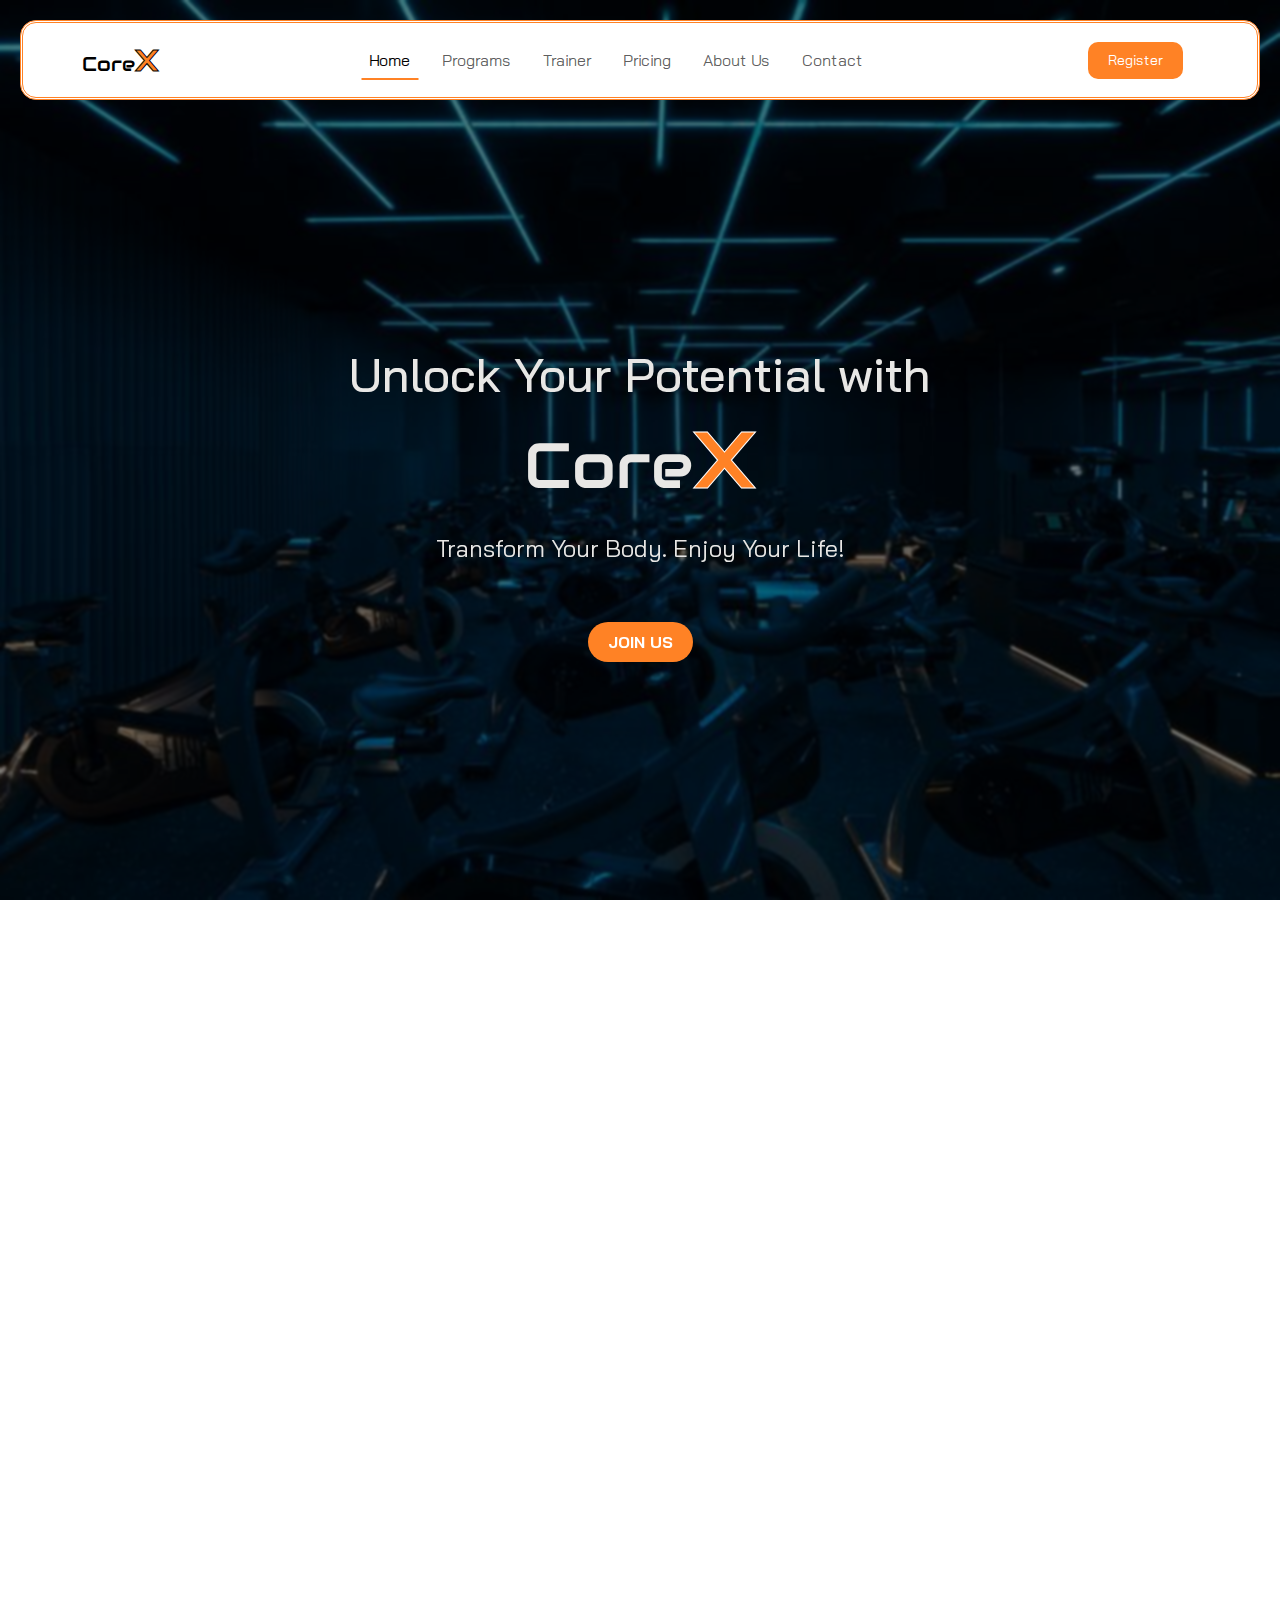
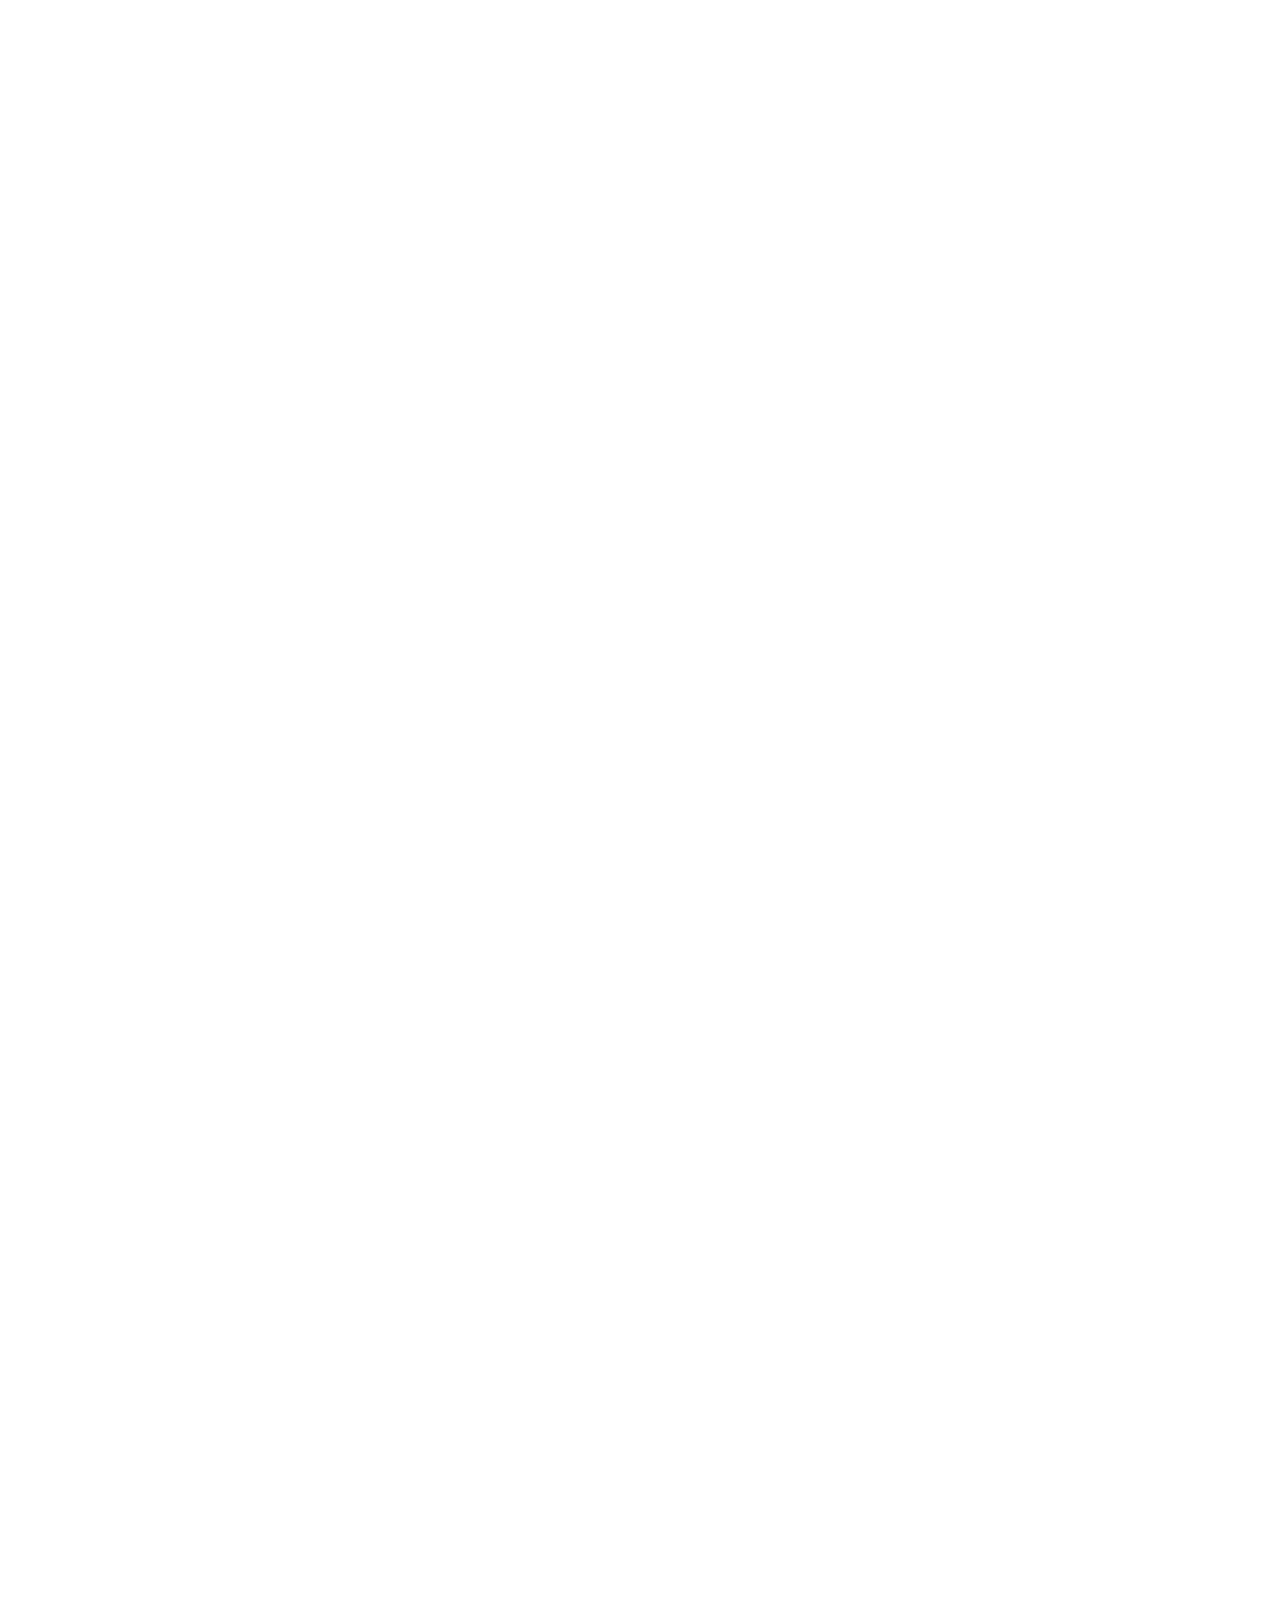
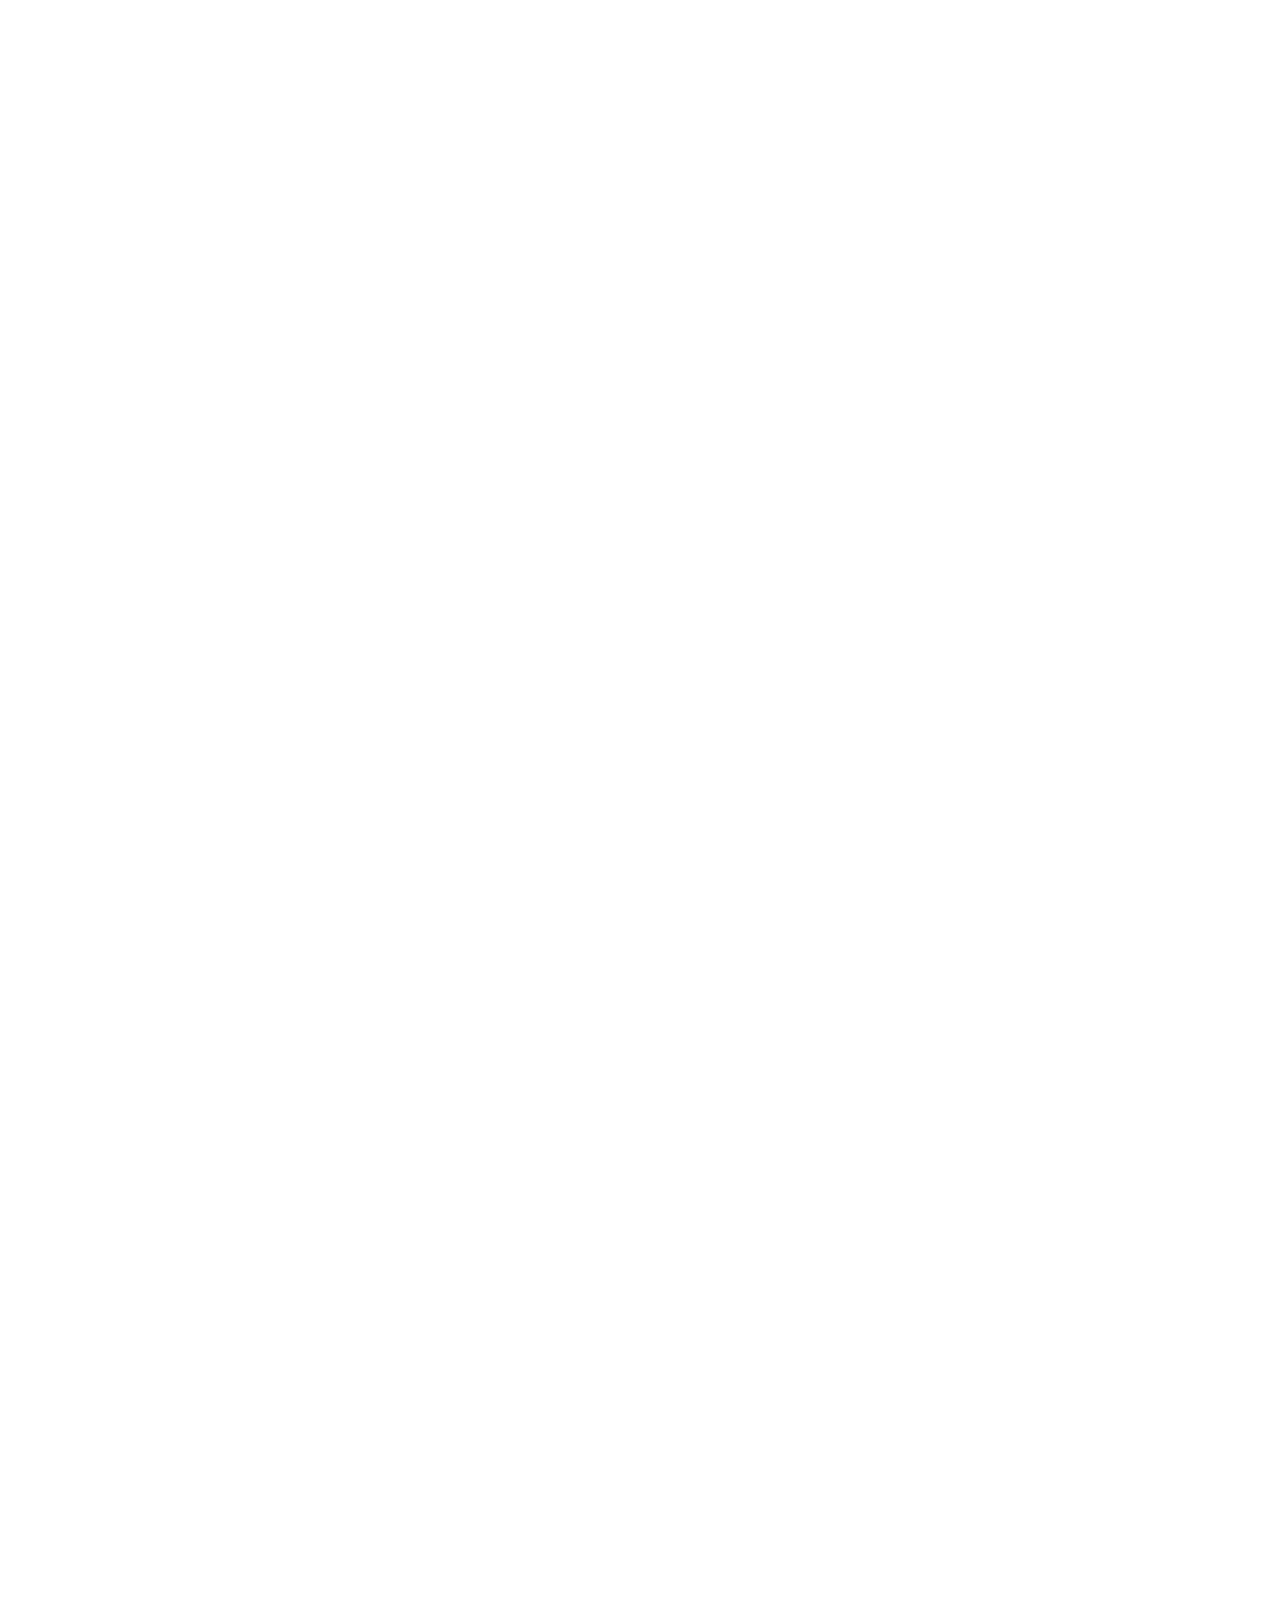
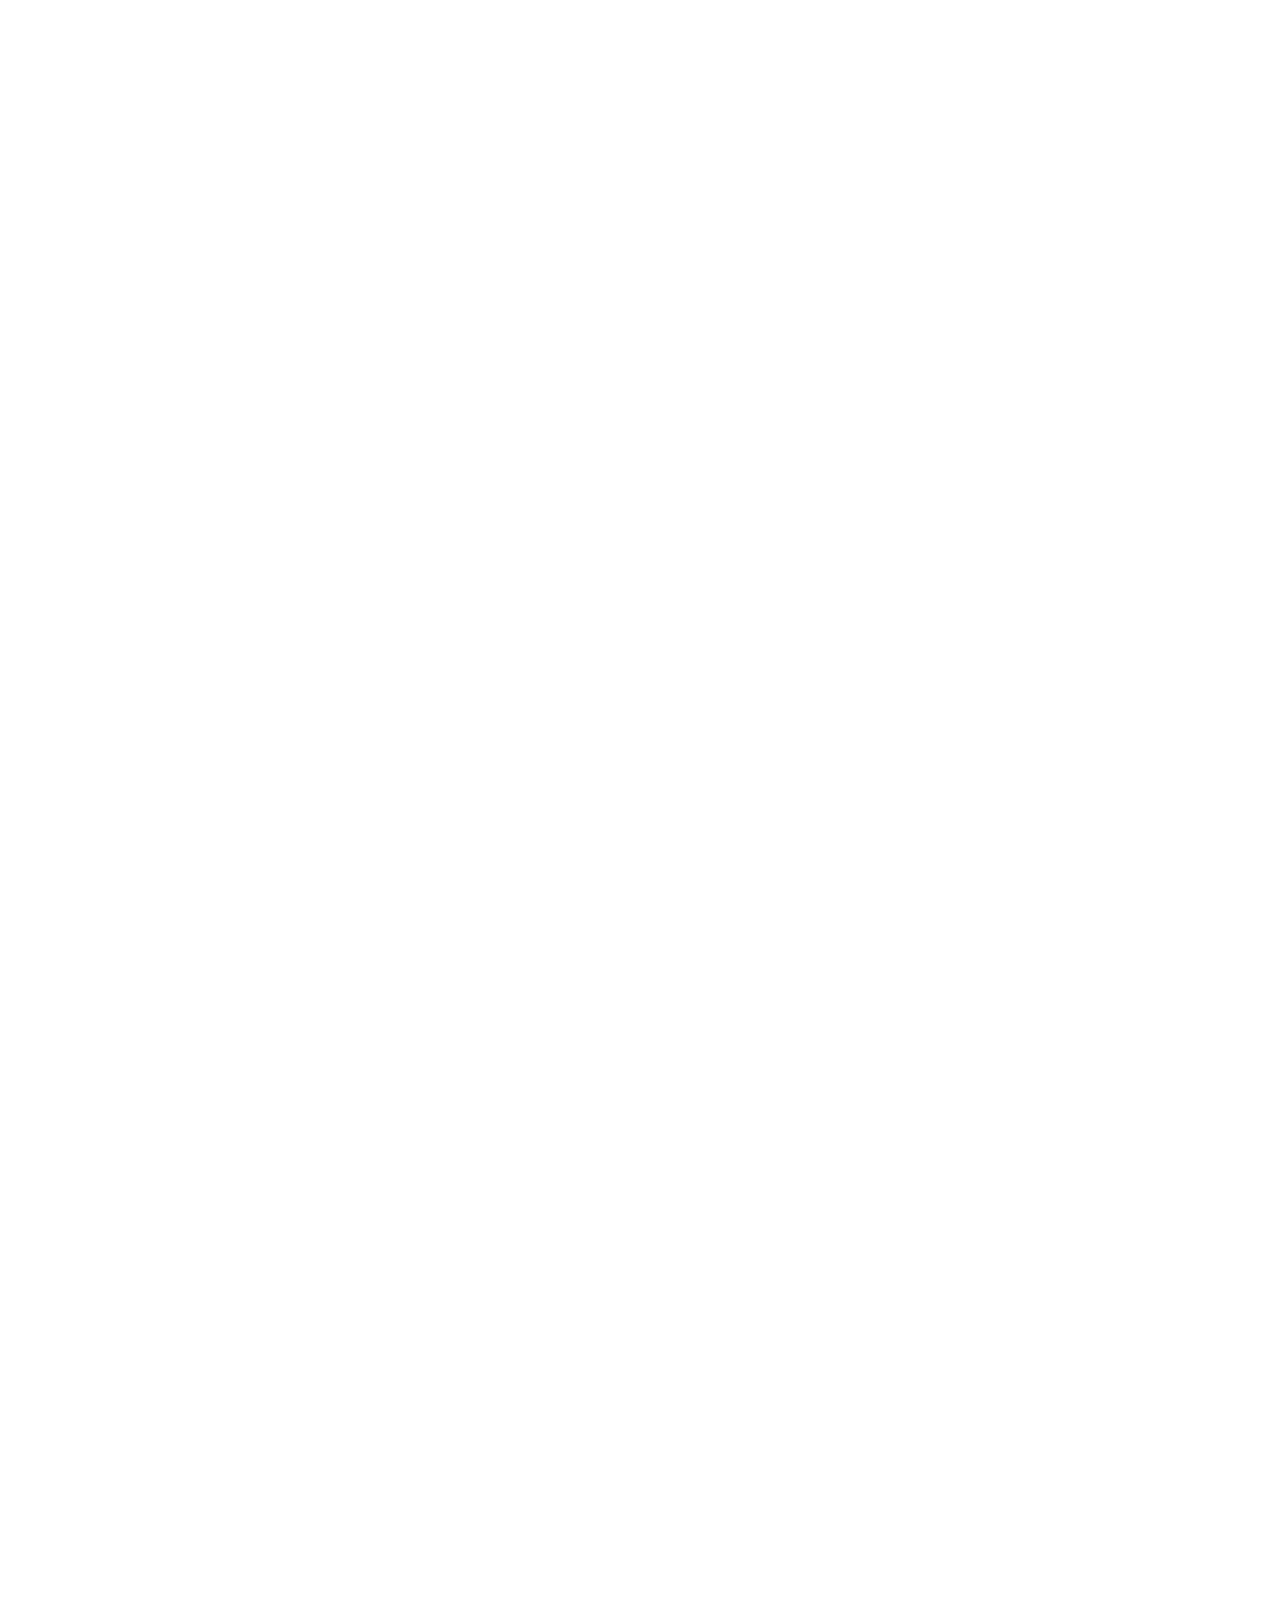
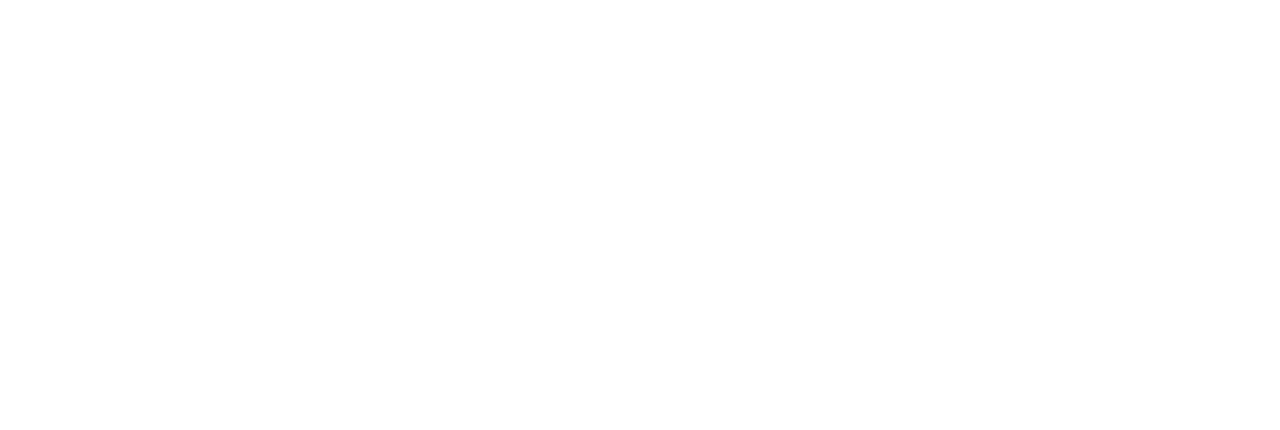
==== index.html @ 25e28dea "first commit" ====
<!DOCTYPE html>
<html lang="en">
  <head>
    <meta charset="UTF-8" />
    <meta name="viewport" content="width=device-width, initial-scale=1.0" />
    <title>CoreX Fitness</title>

    <!-- favicon -->
    <link
      rel="shortcut icon"
      href="images/CoreX_Favicon.png"
      type="image/x-icon"
    />

    <!-- Custom Css  -->
    <link rel="stylesheet" href="style.css" />

    <!-- Bootstrap CSS -->
    <link
      href="https://cdn.jsdelivr.net/npm/bootstrap@5.3.3/dist/css/bootstrap.min.css"
      rel="stylesheet"
      integrity="sha384-QWTKZyjpPEjISv5WaRU9OFeRpok6YctnYmDr5pNlyT2bRjXh0JMhjY6hW+ALEwIH"
      crossorigin="anonymous"
    />
    <!-- font awesome cdn -->
    <link
      rel="stylesheet"
      href="https://cdnjs.cloudflare.com/ajax/libs/font-awesome/6.6.0/css/all.min.css"
      integrity="sha512-Kc323vGBEqzTmouAECnVceyQqyqdsSiqLQISBL29aUW4U/M7pSPA/gEUZQqv1cwx4OnYxTxve5UMg5GT6L4JJg=="
      crossorigin="anonymous"
      referrerpolicy="no-referrer"
    />
    <!-- Animate.css CDN -->
    <link
      rel="stylesheet"
      href="https://cdnjs.cloudflare.com/ajax/libs/animate.css/4.1.1/animate.min.css"
    />
  </head>
  <body>
    <!-- NavBar Section  -->
    <nav class="navbar navbar-expand-lg fixed-top">
      <div class="container">
        <a class="navbar-brand" href="#">Core<span>X</span></a>
        <div
          class="offcanvas offcanvas-end"
          tabindex="-1"
          id="offcanvasNavbar"
          aria-labelledby="offcanvasNavbarLabel"
        >
          <div class="offcanvas-header">
            <h5 class="offcanvas-title" id="offcanvasNavbarLabel">
              Core<span>X</span>
            </h5>
            <button
              type="button"
              class="btn-close"
              data-bs-dismiss="offcanvas"
              aria-label="Close"
            ></button>
          </div>
          <div class="offcanvas-body">
            <ul class="navbar-nav justify-content-center flex-grow-1 pe-3">
              <li class="nav-item">
                <a
                  class="nav-link active mx-lg-2"
                  aria-current="page"
                  href="index.html"
                  >Home</a
                >
              </li>
              <li class="nav-item">
                <a class="nav-link mx-lg-2" href="#programs">Programs</a>
              </li>
              <li class="nav-item">
                <a class="nav-link mx-lg-2" href="#trainer">Trainer</a>
              </li>
              <li class="nav-item">
                <a class="nav-link mx-lg-2" href="#pricing">Pricing</a>
              </li>
              <li class="nav-item">
                <a class="nav-link mx-lg-2" href="#about">About Us</a>
              </li>
              <li class="nav-item">
                <a class="nav-link mx-lg-2" href="#contact">Contact</a>
              </li>
            </ul>
          </div>
        </div>
        <a href="register.html" class="reg-button">Register</a>
        <button
          class="navbar-toggler pe-0"
          type="button"
          data-bs-toggle="offcanvas"
          data-bs-target="#offcanvasNavbar"
          aria-controls="offcanvasNavbar"
          aria-label="Toggle navigation"
        >
          <span class="navbar-toggler-icon"></span>
        </button>
      </div>
    </nav>
    <!-- NavBar Section  -->

    <!-- Home Page Section  -->
    <section class="home" id="home">
      <div class="content container text-center">
        <h1 class="animate__animated animate__fadeInDown">
          Unlock Your Potential with
          <h3 class="home-brand">Core<span>X</span></h3>
        </h1>
        <p>
          <span
            class="multiple-text animate__animated animate__fadeInUp animate__repeat-2"
            >Transform Your Body. Enjoy Your Life!</span
          >
        </p>

        <a
          href="register.html"
          class="home-btn animate__animated animate__fadeInUp fw-bold"
          >Join Us</a
        >
      </div>
    </section>
    <!-- Welcome Section  -->
    <section class="welcome" id="welcome">
      <div class="welcome-container">
        <div class="row align-items-center">
          <div class="col-md-6">
            <div class="video-container">
              <video
                width="100%"
                controls
                src="images/shortvideo.mp4"
                loop
                autoplay
                muted
                class="animate__animated animate__fadeInLeft"
              ></video>
            </div>
          </div>
          <div class="col-md-6">
            <div class="welcome-content text-center text-md-start">
              <h1 class="welcome-heading fadeInRight-1s">
                Our Gym is <span>"Your Gym"</span>
              </h1>
              <p
                class="animate__animated animate__fadeInRight animate__delay-2s"
              >
                CoreX is a premium fitness center that offers state-of-the-art
                equipment, experienced trainers, and customized workout plans to
                help you achieve your fitness goals. Our welcoming environment
                and friendly staff make every visit an enjoyable experience.
                Join us to transform your body, boost your energy, and improve
                your overall health and wellbeing.
              </p>
              <p
                class="animate__animated animate__fadeInRight animate__delay-2s"
              >
                Founded by fitness enthusiasts with a passion for health and
                wellness, CoreX was born out of the desire to create a space
                where everyone, regardless of their fitness level, can thrive.
                We started with a simple idea: to make fitness accessible,
                enjoyable, and effective for everyone. Today, CoreX stands as a
                testament to that vision, offering a wide range of programs and
                resources designed to help you succeed.
              </p>
              <a
                href="register.html"
                class="btn_welcome animate__animated animate__fadeInUp animate__delay-3s"
                >Learn More</a
              >
            </div>
          </div>
        </div>
      </div>
    </section>

    <!-- Programs Section  -->
    <section class="programs" id="programs">
      <h2
        class="programs-heading animate__animated animate__fadeInDown animate__delay-1s"
      >
        Our <span>Programs</span>
      </h2>
      <div class="programs-content">
        <div
          class="row-programs animate__animated animate__zoomIn animate__delay-2s"
        >
          <img src="images/Yoga.jpg" alt="Yoga Program" class="program-img" />
          <h4 class="programs-description">Yoga Programs</h4>
          <p class="programs-description">
            Find balance and inner peace with our yoga program. Improve
            flexibility, strength, and mental clarity through various styles,
            suitable for all levels.Enhance your physical and mental well-being
            with expert guidance.
          </p>
          <a href="register.html" class="program-btn">Join Now</a>
        </div>
        <div
          class="row-programs animate__animated animate__zoomIn animate__delay-3s"
        >
          <img
            src="images/pilates-reformer.jpg"
            alt="Pilates Program"
            class="program-img"
          />
          <h4 class="programs-description">Pilates Programs</h4>
          <p class="programs-description">
            Strengthen your core and improve posture with our Pilates program.
            Focus on controlled movements for enhanced flexibility, balance, and
            overall body strength. Ideal for anyone seeking low-impact,
            effective exercise.
          </p>
          <a href="register.html" class="program-btn">Join Now</a>
        </div>
        <div
          class="row-programs animate__animated animate__zoomIn animate__delay-4s"
        >
          <img
            src="images/weight gain.jpg"
            alt="Weight Gain Program"
            class="program-img"
          />
          <h4 class="programs-description">Weight Gain</h4>
          <p class="programs-description">
            Achieve healthy weight gain with a balanced diet and tailored
            workouts. Build muscle mass and enhance your physique and strength
            with our expert guidance. Perfect for those looking to improve their
            overall health.
          </p>
          <a href="register.html" class="program-btn">Join Now</a>
        </div>
        <div
          class="row-programs animate__animated animate__zoomIn animate__delay-5s"
        >
          <img
            src="images/weight loss.jpg"
            alt="Weight Loss Program"
            class="program-img"
          />
          <h4 class="programs-description">Weight Loss</h4>
          <p class="programs-description">
            Safely shed excess pounds with our weight loss program. Combine a
            balanced diet with effective cardio and strength exercises for a
            leaner, healthier body. Ideal for achieving sustainable weight loss
            and improved fitness.
          </p>
          <a href="register.html" class="program-btn">Join Now</a>
        </div>
      </div>
    </section>

    <!-- trainer section  -->
    <section class="trainer" id="trainer">
      <h2
        class="trainer-heading animate__animated animate__fadeInDown animate__delay-1s fw-bold"
      >
        Our <span>Trainers</span>
      </h2>
      <div class="trainer-content">
        <div
          class="row-trainer animate__animated animate__zoomIn animate__delay-2s"
        >
          <img
            src="images/trainer_gym_Amelia.jpg"
            alt="Fitness"
            class="trainer-img"
          />
          <h4 class="trainer-description">Amelia</h4>
          <h6 class="trainer-description">Fitness Expert</h6>
          <p class="programs-description">
            Specializing in strength training and HIIT. Inspires and motivates
            members with personalized fitness plans.
          </p>
          <a href="register.html" class="trainer-btn">Join Now</a>
        </div>
        <div
          class="row-trainer animate__animated animate__zoomIn animate__delay-2s"
        >
          <img
            src="images/trainer_pila_lylia.jpg"
            alt="Fitness"
            class="trainer-img"
          />
          <h4 class="trainer-description">Lylia</h4>
          <h6 class="trainer-description">Pilates Instructor</h6>
          <p class="programs-description">
            Focusing on flexibility, posture, and core strength. Offers
            personalized Pilates routines for balanced body and mind.
          </p>
          <a href="register.html" class="trainer-btn">Join Now</a>
        </div>
        <div
          class="row-trainer animate__animated animate__zoomIn animate__delay-2s"
        >
          <img
            src="images/trainer_Gym_Andrew.jpg"
            alt="Fitness"
            class="trainer-img"
          />
          <h4 class="trainer-description">Andrew</h4>
          <h6 class="trainer-description">Fitness Expert</h6>
          <p class="programs-description">
            Specializing in customized fitness plans, strength training, and
            cardiovascular health. Join to achieve your goals.
          </p>
          <a href="register.html" class="trainer-btn">Join Now</a>
        </div>
        <div
          class="row-trainer animate__animated animate__zoomIn animate__delay-2s"
        >
          <img
            src="images/trainer_yoga_Clara.jpg"
            alt="Fitness"
            class="trainer-img"
          />
          <h4 class="trainer-description">Clara</h4>
          <h6 class="trainer-description">Yoga Instructor</h6>
          <p class="programs-description">
            Specializing in various yoga styles. Helps achieve flexibility,
            strength, and mental clarity. Join for rejuvenation.
          </p>
          <a href="register.html" class="trainer-btn">Join Now</a>
        </div>
      </div>
    </section>

    <!-- Membership Pricing Section -->
    <section id="pricing" class="py-5">
      <div class="container">
        <h2 class="pricing-headiing text-center mb-5 fw-bold">
          Our <span>Membership Plans</span>
        </h2>
        <div class="row">
          <!-- Basic Plan -->
          <div class="col-lg-4">
            <div class="card text-center shadow">
              <div class="card-header">
                <h3>Basic Plan</h3>
                <p class="price">$19/month</p>
              </div>
              <div class="card-body">
                <ul class="list-group list-group-flush">
                  <li class="list-group-item">Access to Gym</li>
                  <li class="list-group-item">Free Wi-Fi</li>
                  <li class="list-group-item">1 Group Class per Week</li>
                </ul>
                <a href="register.html" class="btn btn-primary mt-3"
                  >Join Now</a
                >
              </div>
            </div>
          </div>

          <!-- Premium Plan -->
          <div class="col-lg-4">
            <div class="card text-center shadow">
              <div class="card-header">
                <h3>Premium Plan</h3>
                <p class="price">$49/month</p>
              </div>
              <div class="card-body">
                <ul class="list-group list-group-flush">
                  <li class="list-group-item">Access to Gym</li>
                  <li class="list-group-item">Free Wi-Fi</li>
                  <li class="list-group-item">Unlimited Group Classes</li>
                  <li class="list-group-item">1 Personal Training Session</li>
                </ul>
                <a href="register.html" class="btn btn-primary mt-3"
                  >Join Now</a
                >
              </div>
            </div>
          </div>

          <!-- VIP Plan -->
          <div class="col-lg-4">
            <div class="card text-center shadow">
              <div class="card-header">
                <h3>VIP Plan</h3>
                <p class="price">$99/month</p>
              </div>
              <div class="card-body">
                <ul class="list-group list-group-flush">
                  <li class="list-group-item">All Premium Benefits</li>
                  <li class="list-group-item">24/7 Gym Access</li>
                  <li class="list-group-item">3 Personal Training Sessions</li>
                  <li class="list-group-item">Private Locker Room</li>
                </ul>
                <a href="register.html" class="btn btn-primary mt-3"
                  >Join Now</a
                >
              </div>
            </div>
          </div>
        </div>
      </div>
    </section>

    <!-- carousel  -->
    <div
      id="carouselFade"
      class="custom carousel slide carousel-fade"
      data-bs-ride="carousel"
      data-bs-interval="1500"
    >
      <div class="carousel-inner">
        <div class="carousel-item active">
          <img src="images/CoreX_Banner4.png" class="d-block w-100" alt="..." />
        </div>
        <div class="carousel-item">
          <img src="images/CoreX_Banner2.png" class="d-block w-100" alt="..." />
        </div>
        <div class="carousel-item">
          <img src="images/CoreX_Banner3.png" class="d-block w-100" alt="..." />
        </div>
        <div class="carousel-item">
          <img src="images/CoreX_Banner1.png" class="d-block w-100" alt="..." />
        </div>
      </div>
      <button
        class="carousel-control-prev"
        type="button"
        data-bs-target="#carouselExampleFade"
        data-bs-slide="prev"
      >
        <span class="carousel-control-prev-icon" aria-hidden="true"></span>
        <span class="visually-hidden">Previous</span>
      </button>
      <button
        class="carousel-control-next"
        type="button"
        data-bs-target="#carouselExampleFade"
        data-bs-slide="next"
      >
        <span class="carousel-control-next-icon" aria-hidden="true"></span>
        <span class="visually-hidden">Next</span>
      </button>
    </div>
    <!-- carousel  -->

    <!-- ecommerce section  -->
    <section class="ecommerce" id="ecommerce">
      <div class="ecommerce-container">
        <div class="row align-items-center">
          <div class="col-md-6">
            <div class="photo-container animate__animated animate__slideInLeft">
              <img src="images/ecommerce.jpeg" alt="" />
            </div>
          </div>
          <div class="col-md-6">
            <div class="ecommerce-content text-center text-md-start">
              <h1 class="ecommerce-heading fadeInRight-1s">
                Our Ecommerce is <span>"Coming Soon"</span>
              </h1>
              <p
                class="animate__animated animate__fadeInRight animate__delay-2s"
              >
                As CoreX Fitness continues to expand its online presence, this
                new eCommerce platform will play a crucial role in connecting
                with customers and offering them the best products to support
                their fitness goals. Get ready to take your fitness journey to
                the next level with the new CoreX Fitness eCommerce site!
              </p>
              <p
                class="animate__animated animate__fadeInRight animate__delay-2s"
              >
                Get ready to elevate your fitness game with the all-new
                <strong>CoreX Fitness eCommerce</strong> platform! 🚀 Packed
                with the latest gear, cutting-edge equipment, and everything you
                need to stay ahead in your fitness journey, our store is
                designed to offer an unparalleled shopping experience. Whether
                you’re a beginner or a pro, you'll find exactly what you need,
                tailored just for you.
              </p>
              <a
                href="ecommerce.html"
                class="btn_ecommerce animate__animated animate__fadeInUp animate__delay-3s"
                >Learn More</a
              >
            </div>
          </div>
        </div>
      </div>
    </section>

    <!-- ecommerce section  -->

    <!-- Founder  -->
    <section class="founder-speech" id="about">
      <div class="container-founder"></div>
    </section>
    <!-- Meet our Founder section -->
    <div class="container founder-section">
      <h2 class="animate__animated animate__fadeInDown fw-bold">
        Meet the Founders of CoreX Fitness
      </h2>

      <!-- Mr. Andrew Section -->
      <div class="row align-items-center mt-5">
        <div class="col-md-4 animate__animated animate__slideInLeft">
          <img
            src="images/ownerphoto-b.jpg"
            alt="Mr. Andrew"
            class="founder-photo"
          />
        </div>
        <div class="col-md-8 animate__animated animate__slideInRight">
          <div class="founder-name">Mr. Andrew</div>
          <div class="founder-title">Co-Founder & Fitness Expert</div>
          <p class="founder-bio">
            Andrew has always been an advocate for a healthy lifestyle. With a
            background in sports science and personal training, he brings a
            wealth of knowledge and experience to CoreX Fitness. His dedication
            to fitness is not just about physical strength but also about mental
            well-being.
          </p>
        </div>
      </div>

      <!-- Mrs. Clara Section -->
      <div class="row align-items-center mt-5">
        <div class="col-md-8 animate__animated animate__slideInLeft">
          <div class="founder-name">Mrs. Clara</div>
          <div class="founder-title">Co-Founder & Yoga Instructor</div>
          <p class="founder-bio-2">
            Clara complements Andrew's expertise with her background in yoga and
            wellness coaching. She understands that true fitness is a holistic
            journey that combines physical exercise with proper nutrition and
            mental health practices.
          </p>
        </div>
        <div class="col-md-4 animate__animated animate__slideInRight">
          <img
            src="images/ownerphoto-g.jpg"
            alt="Mrs. Clara"
            class="founder-photo"
          />
        </div>
      </div>
    </div>

    <!-- Founder section  -->

    <!-- Contact Us Section -->
    <section id="contact">
      <div class="container mt-5">
        <div class="text-center mb-5">
          <p class="fs-2">We'd love to hear from you!</p>
        </div>
        <div class="row">
          <!-- Contact Information -->
          <div class="col-md-6 mb-4">
            <div class="card">
              <div class="map-container">
                <iframe
                  src="https://www.google.com/maps/embed?pb=!1m18!1m12!1m3!1d3151.8354345093745!2d144.9537353155761!3d-37.81720974202157!2m3!1f0!2f0!3f0!3m2!1i1024!2i768!4f13.1!3m3!1m2!1s0x6ad642af0f11fd81%3A0xf577cb2c7c5e0a0!2sFederation%20Square!5e0!3m2!1sen!2sau!4v1603719151355!5m2!1sen!2sau"
                  width="600"
                  height="450"
                  frameborder="0"
                  style="border: 0"
                  allowfullscreen=""
                  aria-hidden="false"
                  tabindex="0"
                >
                </iframe>
              </div>
              <div class="card-body">
                <h5 class="card-title">Get in Touch</h5>
                <p class="card-text">
                  <i class="fa-solid fa-location-dot me-2"></i>
                  123 Fitness Street, Healthy City.
                </p>
                <p class="card-text">
                  <i class="fa-solid fa-phone me-2"></i>
                  (+66) 627 741 535
                </p>
                <p class="card-text">
                  <i class="fa-solid fa-envelope me-2"></i>
                  info@corex.com
                </p>
              </div>
            </div>
          </div>
          <!-- Contact Form -->
          <div class="col-md-6 mb-4">
            <div class="card">
              <div class="card-body">
                <h5 class="card-title">Send Us a Message</h5>
                <form action="submit_contact_form.php" method="post">
                  <div class="mb-3">
                    <label for="name" class="form-label">Name</label>
                    <input
                      type="text"
                      class="form-control"
                      id="name"
                      name="name"
                      required
                    />
                  </div>
                  <div class="mb-3">
                    <label for="name" class="form-label">Phone Number</label>
                    <input
                      type="text"
                      class="form-control"
                      id="phone"
                      name="phone"
                      required
                    />
                  </div>
                  <div class="mb-3">
                    <label for="email" class="form-label">Email address</label>
                    <input
                      type="email"
                      class="form-control"
                      id="email"
                      name="email"
                      required
                    />
                  </div>
                  <div class="mb-3">
                    <label for="message" class="form-label">Message</label>
                    <textarea
                      class="form-control"
                      id="message"
                      name="message"
                      rows="4"
                      required
                    ></textarea>
                  </div>
                  <button type="submit" class="btn btn-primary">Submit</button>
                </form>
              </div>
            </div>
          </div>
        </div>
      </div>
    </section>

    <!-- Footer Section -->
    <footer id="footer" class="bg-dark text-light py-5">
      <div class="container">
        <div class="row">
          <div class="col-md-4 mb-4">
            <h5 class="animated-text">CoreX</h5>
            <p>
              We are dedicated to providing the best fitness training services
              to help you achieve your health goals. Join us at CoreX for a
              transformative experience.
            </p>
          </div>
          <div class="col-md-4 mb-4">
            <h5 class="animated-text">Contact Us</h5>
            <p><i class="fa fa-envelope"></i> info@corex.com</p>
            <p><i class="fa fa-phone"></i> +66 627 741 536</p>
            <p>
              <i class="fa fa-map-marker"></i> 123 Fitness Street, Healthy City
            </p>
          </div>
          <div class="col-md-4 mb-4">
            <h5 class="animated-text">Follow Us</h5>
            <div class="social-icons">
              <a href="#"><i class="fa-brands fa-square-facebook fa-2x"></i></a>
              <a href="#"
                ><i class="fa-brands fa-square-x-twitter fa-2x"></i
              ></a>
              <a href="#"
                ><i class="fa-brands fa-square-instagram fa-2x"></i
              ></a>
              <a href="#"><i class="fa-brands fa-linkedin fa-2x"></i></a>
            </div>
          </div>
        </div>
      </div>
      <div class="footer-bottom text-center py-3">
        &copy; 2024 CoreX. All Rights Reserved.
      </div>
    </footer>

    <!-- bootstrap js  -->
    <script
      src="https://cdn.jsdelivr.net/npm/bootstrap@5.3.3/dist/js/bootstrap.bundle.min.js"
      integrity="sha384-YvpcrYf0tY3lHB60NNkmXc5s9fDVZLESaAA55NDzOxhy9GkcIdslK1eN7N6jIeHz"
      crossorigin="anonymous"
    ></script>
  </body>
</html>
---- style.css ----
@import url("https://fonts.googleapis.com/css2?family=Audiowide&family=Roboto:ital,wght@0,100;0,300;0,400;0,500;0,700;0,900;1,100;1,300;1,400;1,500;1,700;1,900&display=swap");
@import url("https://fonts.googleapis.com/css2?family=Audiowide&family=Bai+Jamjuree:ital,wght@0,200;0,300;0,400;0,500;0,600;0,700;1,200;1,300;1,400;1,500;1,600;1,700&family=Roboto:ital,wght@0,100;0,300;0,400;0,500;0,700;0,900;1,100;1,300;1,400;1,500;1,700;1,900&display=swap");
* {
  margin: 0;
  padding: 0;
  font-family: "Bai Jamjuree";
}
body,
html {
  height: 100%;
  width: 100%;
  overflow-x: hidden;
  scroll-behavior: smooth;
  scroll-padding: 6rem;
}
.navbar {
  background-color: white;
  height: 80px;
  margin: 20px;
  border-radius: 16px;
  border-color: #ff8225;
  border-style: double;
  padding: 0.5rem;
}
.navbar-brand,
.offcanvas-title {
  font-family: "Audiowide";
  font-size: 30px;
}
.navbar-brand span,
.offcanvas-title span,
.hero-section span {
  font-family: "Audiowide";
  font-size: 30px;
  color: #ff8225;
  -webkit-text-stroke-color: #000;
  -webkit-text-stroke-width: 1px;
}

.reg-button,
.btn_welcome ,
.btn_ecommerce{
  background-color: #ff8225;
  color: white;
  text-decoration: none;
  font-size: 14px;
  padding: 8px 20px;
  margin: 10px 15px;
  border-radius: 10px;
  transition: 0.3s background-color;
}

.reg-button:hover,
.btn_welcome:hover ,
.btn_ecommerce:hover{
  background-color: #f79f5b;
}
.navbar-toggler {
  border: none;
  font-size: 1.25rem;
}
.navbar-toggler:focus,
.btn-close:focus {
  box-shadow: none;
  outline: none;
}
.nav-link {
  color: #454545;
  font-weight: 500;
  position: relative;
}
.nav-link:hover,
.nav-link.active {
  color: #000;
}
@media (min-width: 991px) {
  .nav-link::before {
    position: absolute;
    content: "";
    bottom: 0;
    left: 50%;
    transform: translateX(-50%);
    width: 0;
    height: 2px;
    background: #ff8225;
    visibility: hidden;
    transition: 0.3s ease-in-out;
  }
  .nav-link:hover:before,
  .nav-link.nav-link.active::before {
    width: 100%;
    visibility: visible;
  }
}

.home {
  display: flex;
  align-items: center;
  justify-content: center;
  min-height: 100vh;
  background-image: url("images/herobg3.jpeg");
  background-repeat: no-repeat;
  background-attachment: fixed;
  background-size: cover;
  background-position: center;
  position: relative;
}

.home::before {
  content: "";
  position: absolute;
  top: 0;
  left: 0;
  width: 100%;
  height: 100%;
  background: rgba(0, 0, 0, 0.5); /* Dark overlay */
  backdrop-filter: blur(1px); /* Blur effect */
  z-index: 1;
}

.home .content {
  position: relative;
  z-index: 2;
  color: #e8e7e5;
  margin-top: 100px;
}

.home .content h1 {
  font-size: 3rem;
  font-family: "Bai Jamjuree", sans-serif;
  font-weight: 500;
  text-align: center;
}
.home .content .home-brand {
  font-family: "Audiowide";
  font-size: 4rem;
}
.home .content .home-brand span {
  font-family: "Audiowide";
  font-size: 5rem;
  color: #ff8225;
  -webkit-text-stroke-color: white;
  -webkit-text-stroke-width: 1px;
}

.home .content p {
  font-size: 1.5rem;
  padding-top: 1rem;
  padding-bottom: 3rem;
  line-height: 1.4;
  text-align: center;
  font-family: "Bai Jamjuree", sans-serif;
}
.home-btn {
  background-color: #ff8225;
  color: white;
  text-decoration: none;
  text-transform: uppercase;
  text-align: center;
  padding: 10px 20px;
  border-radius: 50px;
  transition: 0.3s background-color;
  font-size: 1rem;
  font-family: "Bai Jamjuree", sans-serif;
  transition: 0.5s ease;
}
.home-btn:hover {
  background-color: white;
  color: #ff8225;
}
.animate__animated .animate__fadeInUp {
  --animate-duration: 0.5s;
  --animate-repeat: 4;
}

.welcome {
  padding: 80px 0;
  background-color: white;
  color: black;
}

.welcome .video-container video {
  width: 100%;
  max-width: 600px;
  border-radius: 10px;
  padding: 10px;
  margin: 20px;
  border: 2px double #ff8225;
}

.welcome-content {
  padding: 20px;
  margin-right: 20px;
}

.welcome-heading,
.programs-heading {
  font-size: 2.5rem;
  font-weight: bold;
  color: black;
  margin-bottom: 20px;
  animation: slideInFromRight 3s ease 3;
}
.programs-heading {
  text-align: center;
}

.welcome-heading span,
.programs-heading span {
  color: #ff8225;
}

.welcome p {
  font-size: 1rem;
  margin-bottom: 30px;
  margin-right: 40px;
  line-height: 1.5;
  text-align: justify;
  animation: slideInFromRight 3s ease 3;
}

@media (max-width: 768px) {
  .welcome-content {
    padding: 20px 20px;
  }

  .welcome-heading {
    font-size: 2rem;
  }

  .welcome p {
    font-size: 0.9rem;
  }
}

/* founder section  */
.founder-section {
  padding: 50px 0;
  text-align: center;
  background-color: #ffffff;
}
.founder-photo {
  border-radius: 50%;
  width: 400px;
  height: 400px;
  object-fit: cover;
  border: #ff8225 3px solid;
  animation: fadeInUp 2s ease;
}
.founder-photo:hover {
  transform: scale(1.1);
}
.founder-name {
  font-size: 1.5rem;
  margin-top: 15px;
  animation: fadeInUp 2s ease;
}
.founder-title {
  font-size: 1.2rem;
  color: #666;
}
.founder-bio {
  margin-top: 20px;
  animation: slideInFromRight 2s ease 3;
}
.founder-bio-2 {
  margin-top: 20px;
  animation: slideInFromLeft 2s ease 3;
}
@keyframes slideInFromLeft {
  0% {
    transform: translateX(-100%);
    opacity: 0;
  }
  100% {
    transform: translateX(0);
    opacity: 1;
  }
}
@keyframes slideInFromRight {
  0% {
    transform: translateX(100%);
    opacity: 0;
  }
  100% {
    transform: translateX(0);
    opacity: 1;
  }
}
.slideInFromLeft {
  animation: slideInFromLeft 2s ease-out;
}
.slideInFromRight {
  animation: slideInFromRight 2s ease-out;
}
.animated-text {
  animation: fadeInUp 2s ease-in-out;
}
.social-icons a {
  transition: transform 0.3s ease;
}

.social-icons a:hover {
  transform: scale(1.1);
}
/* founder section  */

/* contact section  */
.map-container {
  position: relative;
  padding-bottom: 56.25%;
  height: 0;
  overflow: hidden;
  max-width: 100%;
  border-radius: 8px;
  box-shadow: 0 4px 8px rgba(0, 0, 0, 0.1);
  animation: fadeIn 1s ease-in-out;
}
.map-container iframe {
  position: absolute;
  top: 0;
  left: 0;
  width: 100%;
  height: 100%;
  border: 0;
}
@keyframes fadeIn {
  from {
    opacity: 0;
  }
  to {
    opacity: 1;
  }
}
/* contact Section */

/* Footer Section */

#footer {
  background: #222;
  color: #ddd;
  position: relative;
  overflow: hidden;
}

#footer .container {
  position: relative;
  z-index: 2;
}

#footer .animated-text {
  position: relative;
  display: inline-block;
  font-size: 1.5em;
  margin-bottom: 1em;
  animation: textAnimation 2s infinite;
}

@keyframes textAnimation {
  0% {
    opacity: 0;
    transform: translateY(-20px);
  }
  50% {
    opacity: 1;
    transform: translateY(0);
  }
  100% {
    opacity: 0;
    transform: translateY(-20px);
  }
}

#footer .social-icons {
  display: flex;
  justify-content: space-around;
}

#footer .social-icons a {
  color: white;
  transition: transform 0.3s ease, color 0.3s ease;
}

#footer .social-icons a:hover {
  transform: scale(1.2);
  color: #0a0500;
}

.footer-bottom {
  color: white;
  position: relative;
  border-radius: 16px;
  z-index: 1;
}

.footer-bottom:before {
  content: "";
  position: absolute;
  top: -20px;
  left: 50%;
  transform: translateX(-50%);
  width: 80%;
  height: 2px;
  background: white;
  box-shadow: 0 0 10px rgba(255, 130, 37, 0.5);
  z-index: -1;
}

@keyframes footerBgAnimation {
  0% {
    background-position: 0% 50%;
  }
  50% {
    background-position: 100% 50%;
  }
  100% {
    background-position: 0% 50%;
  }
}

#footer {
  background: linear-gradient(270deg, #ff8225, #ffa559);
  background-size: 400% 400%;
  animation: footerBgAnimation 15s ease infinite;
}
.back-btn {
  background-color: #fb1109;
  color: white;
  text-decoration: none;
  font-size: 14px;
  padding: 8px 20px;
  margin-right: 20px;
  border-radius: 10px;
  border-color: white;
}
/* Registration Section */

.registration {
  box-sizing: border-box;
  display: flex;
  height: 150vh;
  margin-bottom: 10px;
  margin-top: 10px;
  justify-content: center;
  align-items: center;
  background: url(images/bg3.png);
  background-size: cover;
  background-repeat: no-repeat;
}

.reg-container {
  width: 100%;
  max-width: 650px;
  background: rgba(14, 13, 13, 0.7);
  padding: 50px;
  margin: 0 30px;
  border-radius: 10px;
  box-shadow: inset -2px 2px 2px white;
}

.form-title {
  font-size: 26px;
  font-weight: 600;
  text-align: center;
  padding-bottom: 6px;
  color: white;
  border-bottom: solid 1px white;
}

.main-user-info {
  display: flex;
  flex-wrap: wrap;
  justify-content: space-between;
  padding: 20px 0;
}

.user-input-box {
  display: flex;
  flex-wrap: wrap;
  width: 48%;
  padding-bottom: 15px;
}

.user-input-box label {
  width: 100%;
  color: #f79f5b;
  font-size: 20px;
  font-weight: 400;
  margin: 5px 0;
}

.user-input-box-input {
  height: 40px;
  width: 100%;
  border-radius: 20px;
  outline: none;
  border: 1px solid grey;
  padding: 0 10px;
}

.gender-title {
  color: #f79f5b;
  font-size: 20px;
  font-weight: 400;
  border-bottom: 1px solid white;
}

.gender-category {
  margin: 10px 0;
  color: white;
  display: flex;
  justify-content: space-between;
  width: 100%;
}

.gender-category label {
  padding: auto;
}

.gender-category label,
.gender-category input,
.form-submit-btn input {
  cursor: pointer;
}

.form-submit-btn {
  margin-top: 40px;
}

.form-submit-btn input {
  display: block;
  width: 100%;
  margin-top: 10px;
  font-size: 20px;
  padding: 10px;
  border: none;
  border-radius: 3px;
  color: white;
  background-color: #ff8225;
}

.form-submit-btn input:hover {
  background-color: white;
  color: #ff8225;
}

@media (max-width: 600px) {
  .main-user-info {
    max-width: 100%;
  }

  .user-input-box {
    width: 100%;
  }
}

/* Programs Section */
.programs {
  padding: 50px 0;
}

.programs-heading,
.pricing-headiing {
  text-align: center;
  font-size: 2.5rem;
  margin-bottom: 30px;
  color: #333;
}

.programs-heading span,
.pricing-headiing span {
  color: #ff8225;
}

.programs-content {
  display: flex;
  flex-wrap: wrap;
  justify-content: center;
  text-align: justify;
  gap: 20px;
}

.row-programs {
  background: #fff;
  border-radius: 10px;
  box-shadow: 0 4px 8px rgba(0, 0, 0, 0.1);
  border: 1px solid #f79f5b;
  border-style: double;
  overflow: hidden;
  width: 300px;
  text-align: center;
  padding: 20px;
  position: relative;
  transform: scale(0.95);
  transition: transform 0.3s ease;
}

.programs-description {
  margin-top: 20px;
  margin-bottom: 20px;
  color: #555;
}

.program-img {
  width: 100%;
  height: auto;
  border-radius: 5px;
  transition: transform 0.3s ease;
}

.program-btn {
  display: inline-block;
  padding: 10px 20px;
  margin-top: 10px;
  margin-bottom: 10px;
  background-color: #ff8225;
  color: #fff;
  border-radius: 5px;
  text-decoration: none;
  font-weight: bold;
  transition: background-color 0.3s ease, transform 0.3s ease;
}

.program-btn:hover {
  background-color: #ffa559;
  transform: translateY(-3px);
}

/* trainer section  */
.trainer {
  padding: 50px 0;
}

.trainer-heading {
  text-align: center;
  font-size: 2.5rem;
  margin-bottom: 30px;
  color: #333;
}

.trainer-heading span {
  color: #ff8225;
}

.trainer-content {
  display: flex;
  flex-wrap: wrap;
  justify-content: center;
  text-align: justify;
  gap: 20px;
}

.row-trainer {
  background: #fff;
  border-radius: 10px;
  box-shadow: 0 4px 8px rgba(0, 0, 0, 0.1);
  border: 1px solid #f79f5b;
  border-style: double;
  overflow: hidden;
  width: 300px;
  text-align: center;
  padding: 20px;
  position: relative;
  transform: scale(0.95);
  transition: transform 0.3s ease-in-out;
}

.trainer-description {
  margin-top: 20px;
  margin-bottom: 20px;
  color: #555;
}

.trainer-img {
  width: 100%;
  height: auto;
  border-radius: 5px;
  transition: transform 0.3s ease;
}

.trainer-btn {
  display: inline-block;
  padding: 10px 20px;
  margin-top: 10px;
  margin-bottom: 10px;
  background-color: #ff8225;
  color: #fff;
  border-radius: 5px;
  text-decoration: none;
  font-weight: bold;
  transition: background-color 0.3s ease, transform 0.3s ease;
}

.trainer-btn:hover {
  background-color: #ffa559;
  transform: translateY(-3px);
}

/* membership section  */

#pricing .card {
  border: none;
  transition: transform 0.3s ease-in-out;
  height: 100%;
  gap: 50px;
}

#pricing .card-header {
  background-color: #333;
  color: white;
  padding: 20px;
}

#pricing .card-body {
  display: flex;
  flex-direction: column;
  justify-content: space-between;
  padding-bottom: 20px;
}

#pricing .price {
  font-size: 2.5rem;
  color: #ff8225;
  font-weight: bold;
  margin-bottom: 0;
}

#pricing .list-group-item {
  background-color: inherit;
}

#pricing .btn-primary {
  background-color: #ff8225;
  border-color: #ff8225;
  transition: background-color 0.3s ease;
  margin-top: auto; 
}

#pricing .btn-primary:hover {
  background-color: #ffa559;
  border-color: #ffa559;
}

#pricing .card:hover {
  transform: translateY(-10px);
}
.ecommerce {
  padding: 30px;
  background-color: white;
  color: black;
}

.ecommerce .photo-container img {
  width: 100%;
  max-width: 600px;
  border-radius: 10px;
  padding: 10px;
  margin: 20px;
  border: 2px double #ff8225;
}

.ecommerce-content {
  padding: 10px;
}

.ecommerce-heading {
  font-size: 2.5rem;
  font-weight: bold;
  color: black;
  margin-bottom: 20px;
  animation: slideInFromRight 3s ease 3;
}

.ecommerce-heading span {
  color: #ff8225;
}

.ecommerce p {
  font-size: 1rem;
  margin-bottom: 30px;
  margin-right: 40px;
  line-height: 1.5;
  text-align: justify;
  animation: slideInFromRight 3s ease 3;
}

@media (max-width: 768px) {
  .welcome-content {
    padding: 20px 20px;
  }

  .welcome-heading {
    font-size: 2rem;
  }

  .welcome p {
    font-size: 0.9rem;
  }
}

.icon-header {
  padding: 10px 10px;
  font-size: 16px;
  color: #f79f5b;
}
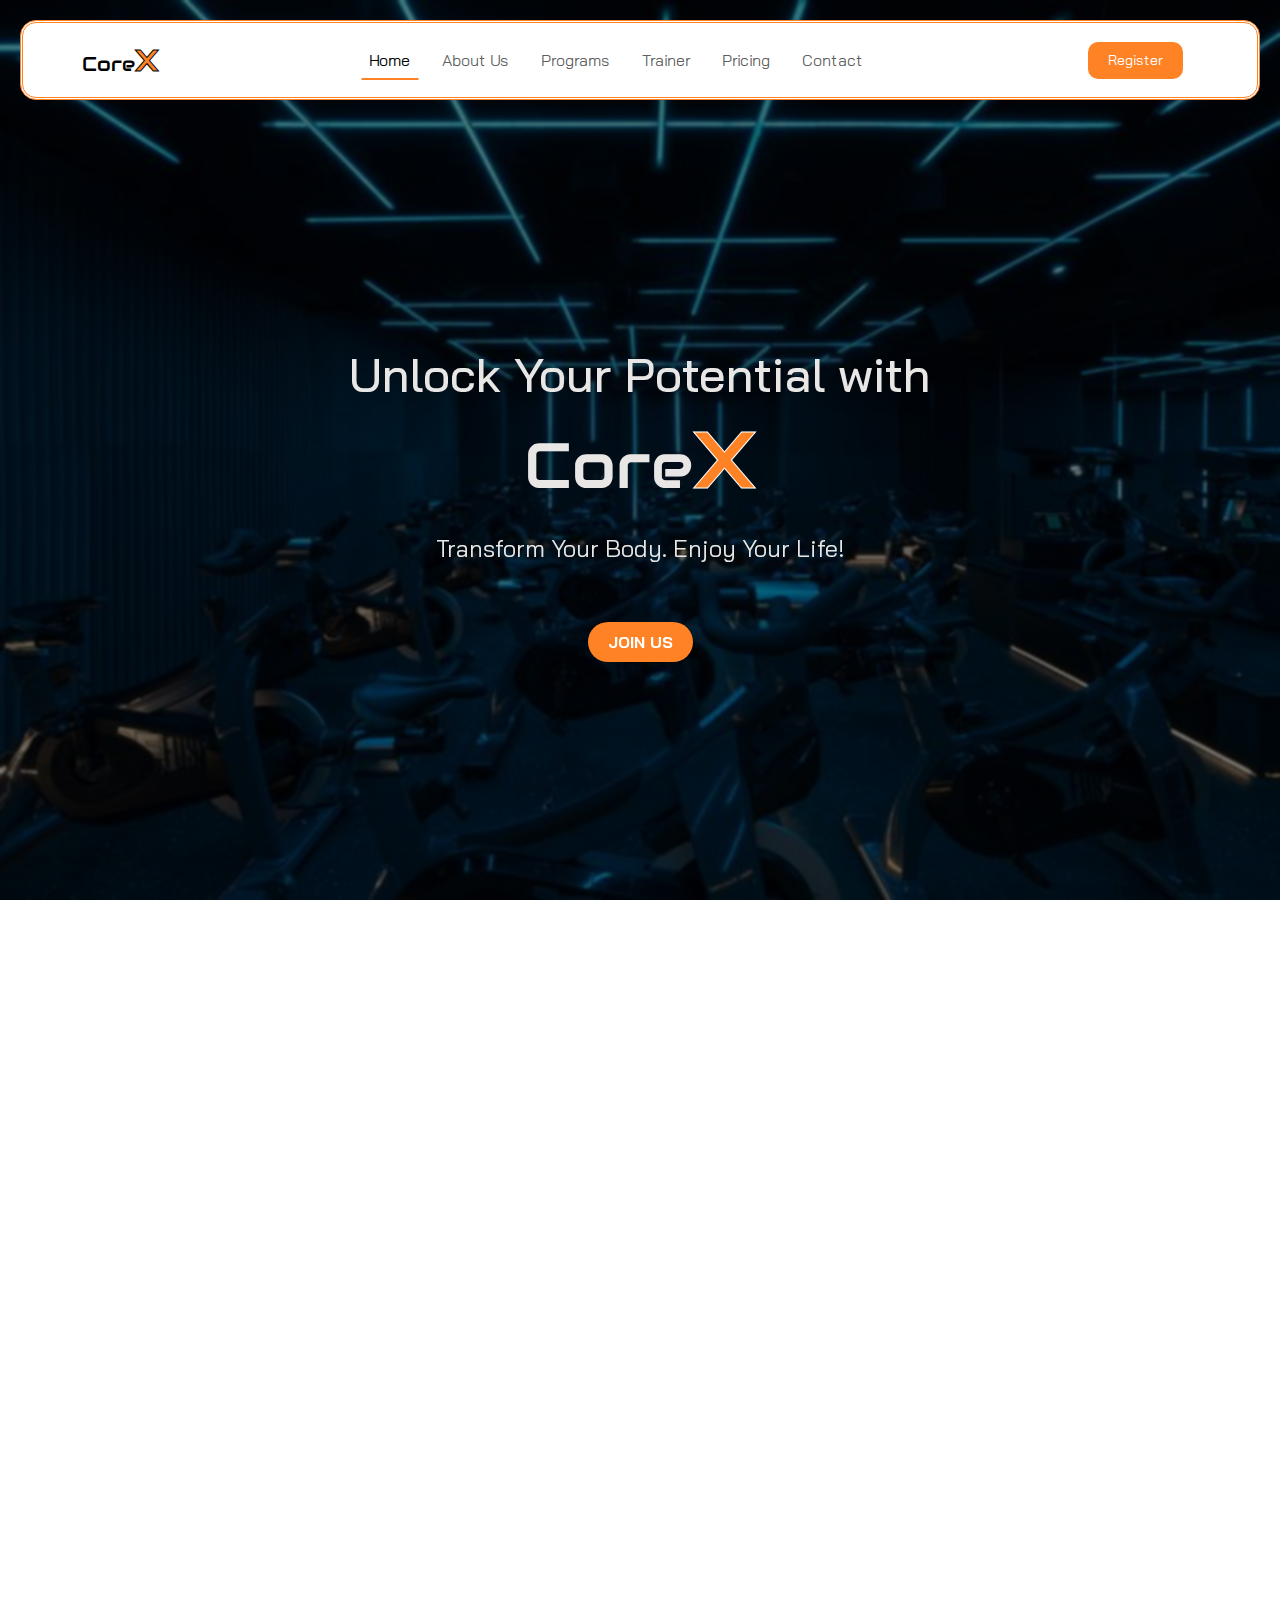
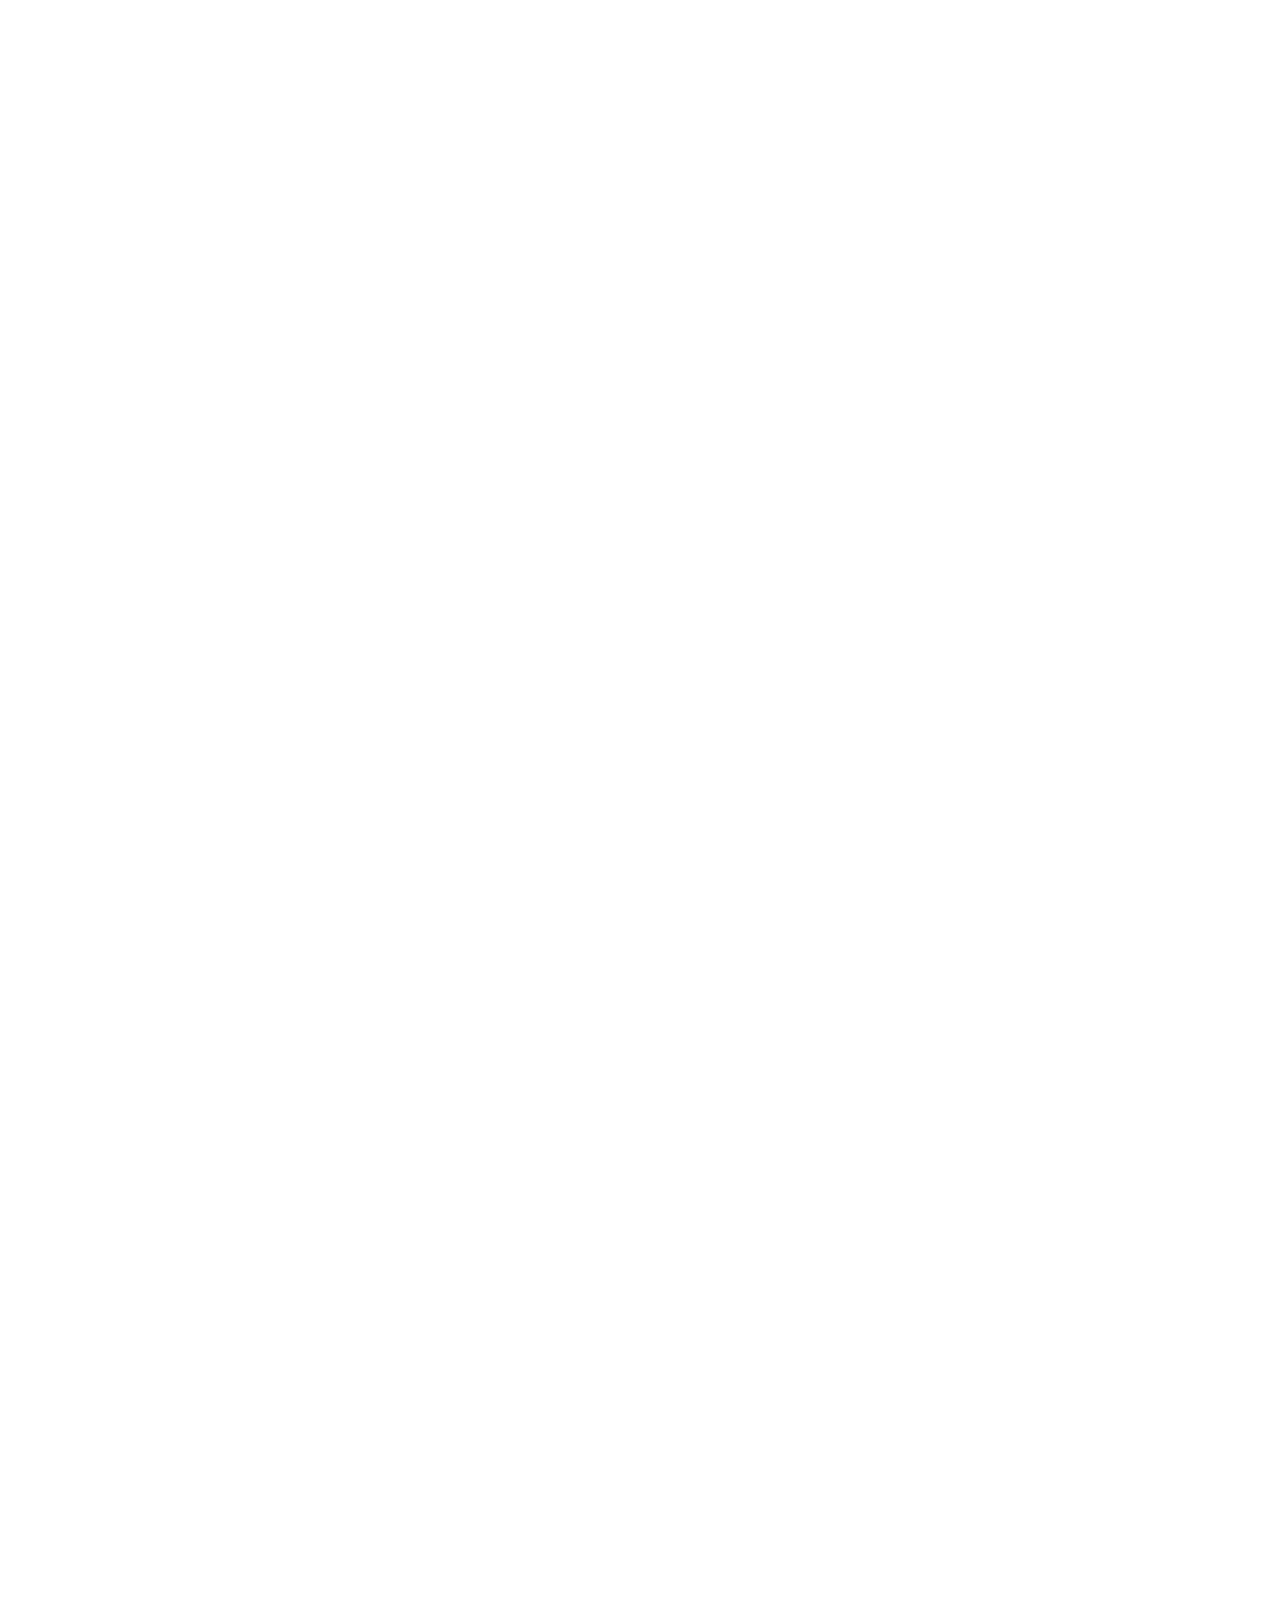
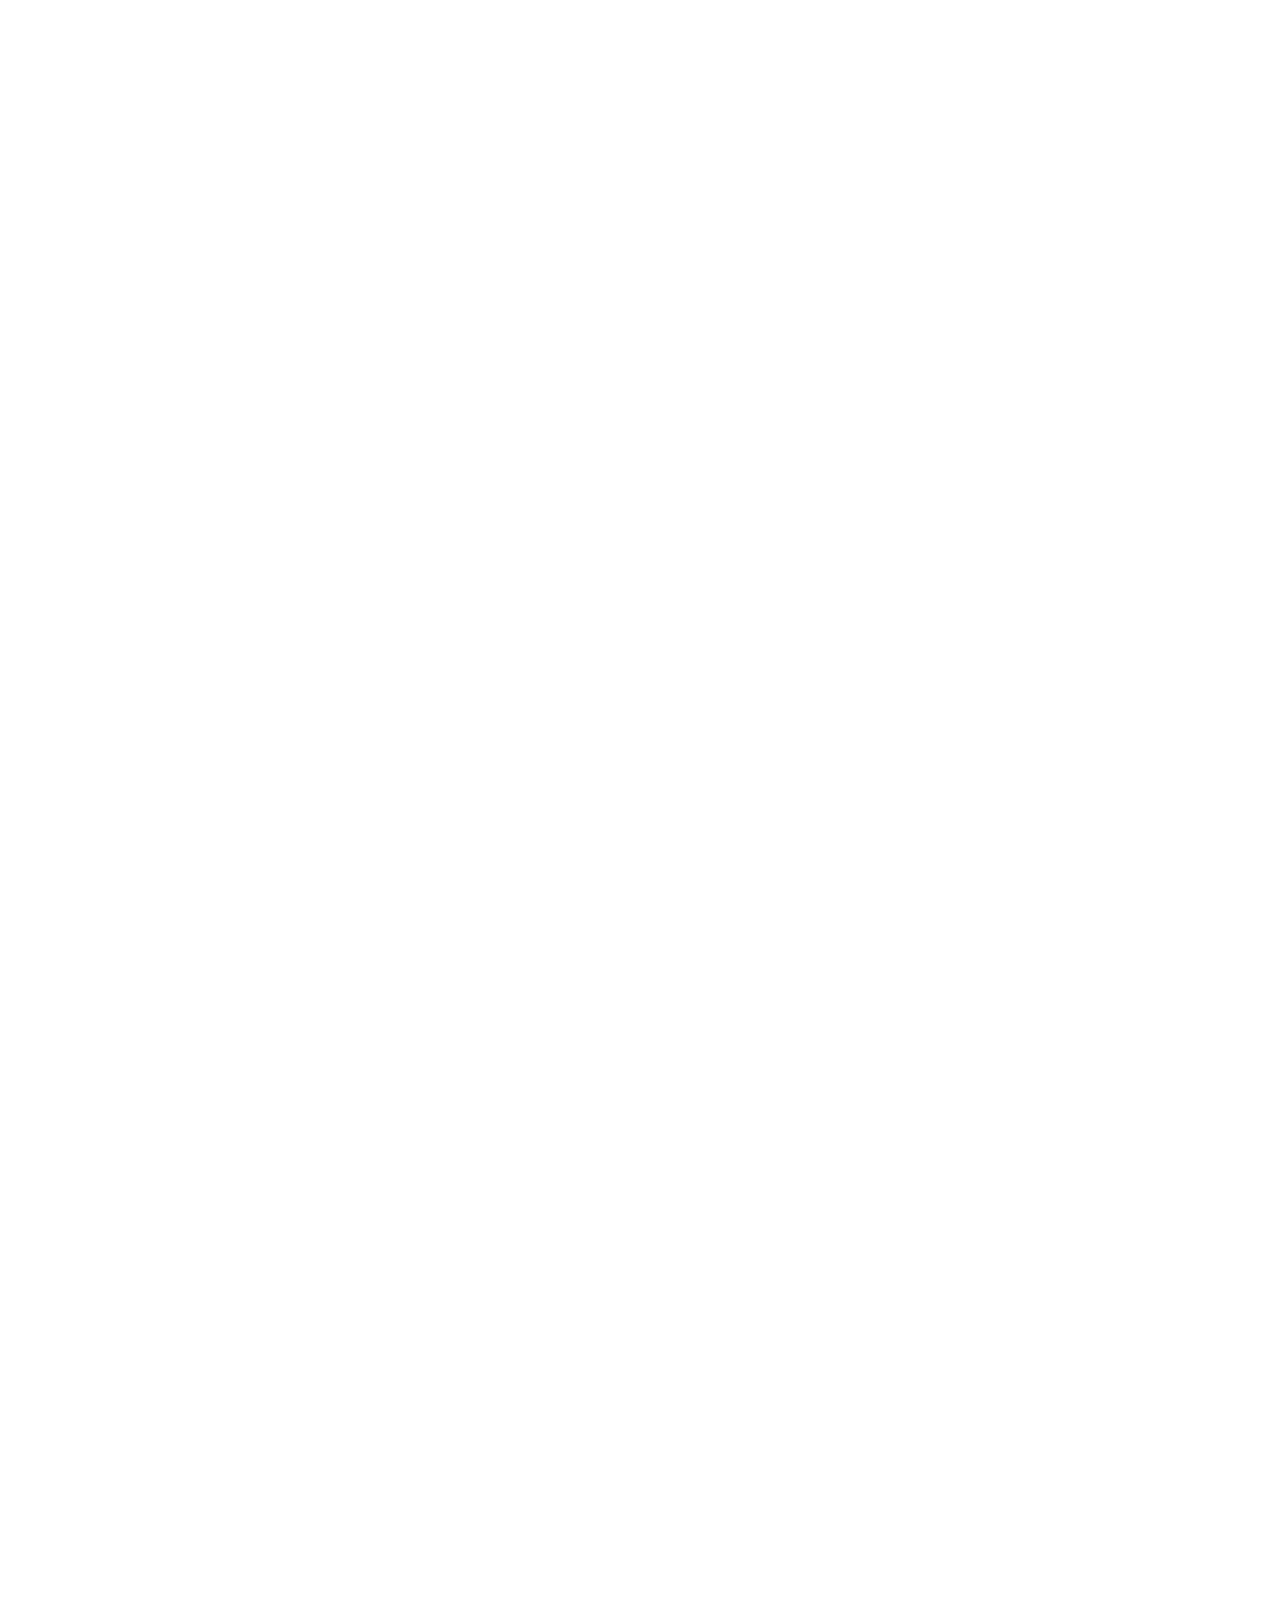
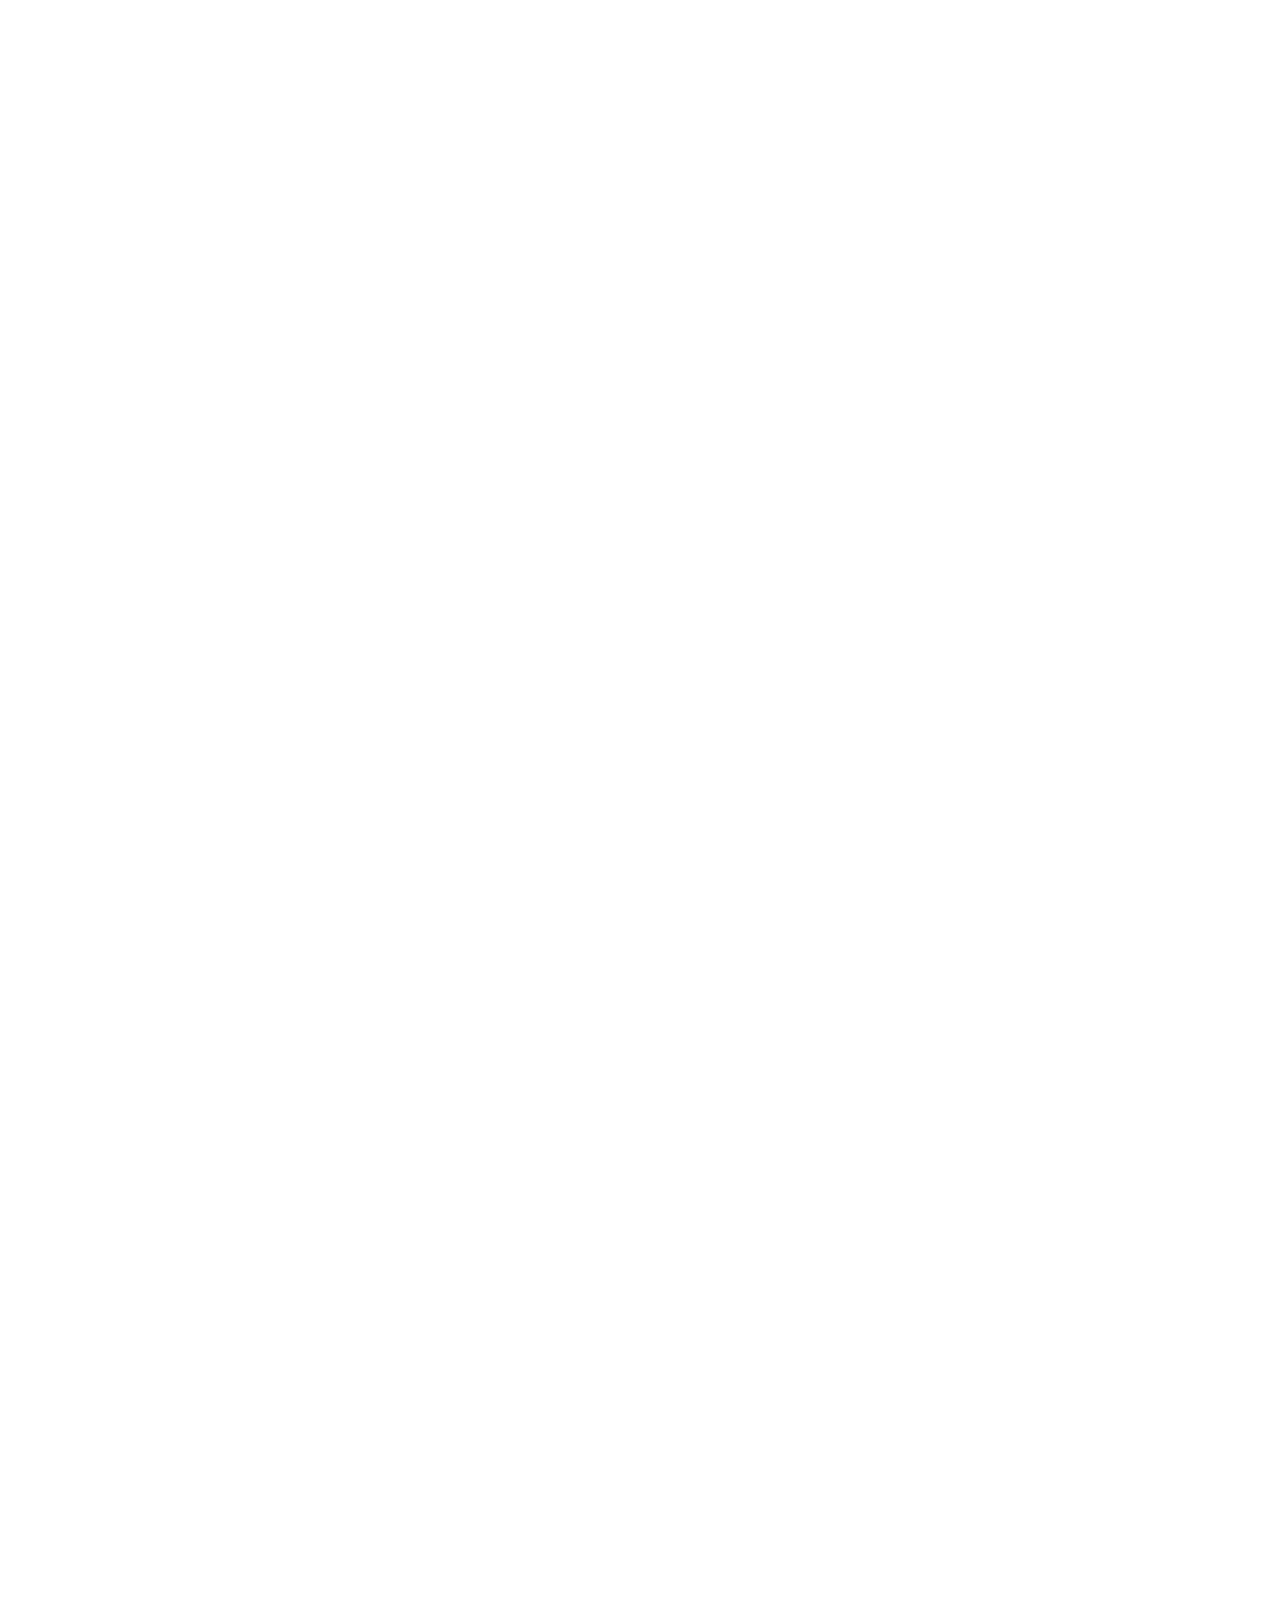
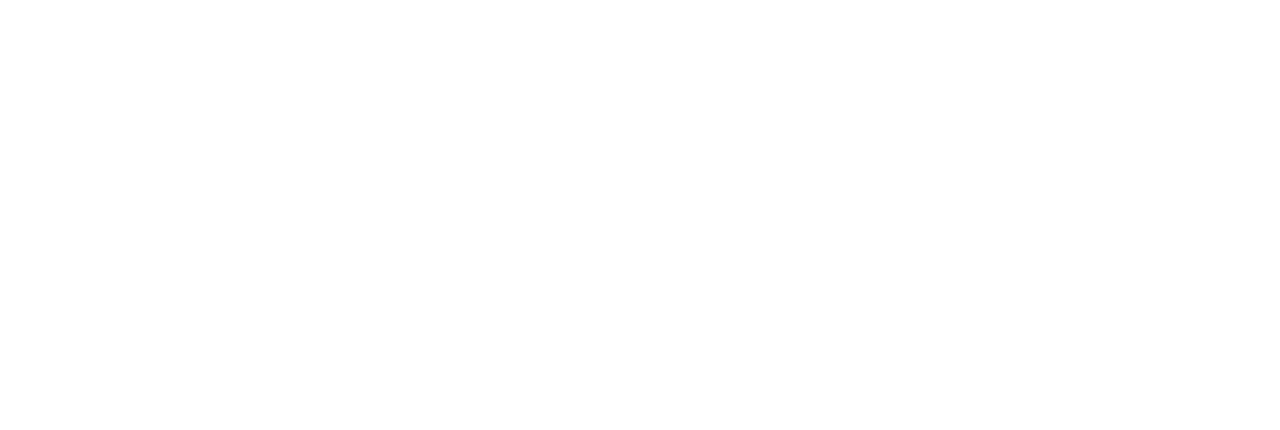
==== commit 6240b828: "first commit" ====
--- a/index.html
+++ b/index.html
@@ -40,7 +40,7 @@
     <!-- NavBar Section  -->
     <nav class="navbar navbar-expand-lg fixed-top">
       <div class="container">
-        <a class="navbar-brand" href="#">Core<span>X</span></a>
+        <a class="navbar-brand" href="index.html">Core<span>X</span></a>
         <div
           class="offcanvas offcanvas-end"
           tabindex="-1"
@@ -69,6 +69,9 @@
                 >
               </li>
               <li class="nav-item">
+                <a class="nav-link mx-lg-2" href="#about">About Us</a>
+              </li>
+              <li class="nav-item">
                 <a class="nav-link mx-lg-2" href="#programs">Programs</a>
               </li>
               <li class="nav-item">
@@ -76,9 +79,6 @@
               </li>
               <li class="nav-item">
                 <a class="nav-link mx-lg-2" href="#pricing">Pricing</a>
-              </li>
-              <li class="nav-item">
-                <a class="nav-link mx-lg-2" href="#about">About Us</a>
               </li>
               <li class="nav-item">
                 <a class="nav-link mx-lg-2" href="#contact">Contact</a>
@@ -123,7 +123,7 @@
       </div>
     </section>
     <!-- Welcome Section  -->
-    <section class="welcome" id="welcome">
+    <section class="welcome" id="about">
       <div class="welcome-container">
         <div class="row align-items-center">
           <div class="col-md-6">
@@ -488,7 +488,7 @@
     <!-- ecommerce section  -->
 
     <!-- Founder  -->
-    <section class="founder-speech" id="about">
+    <section class="founder-speech">
       <div class="container-founder"></div>
     </section>
     <!-- Meet our Founder section -->
